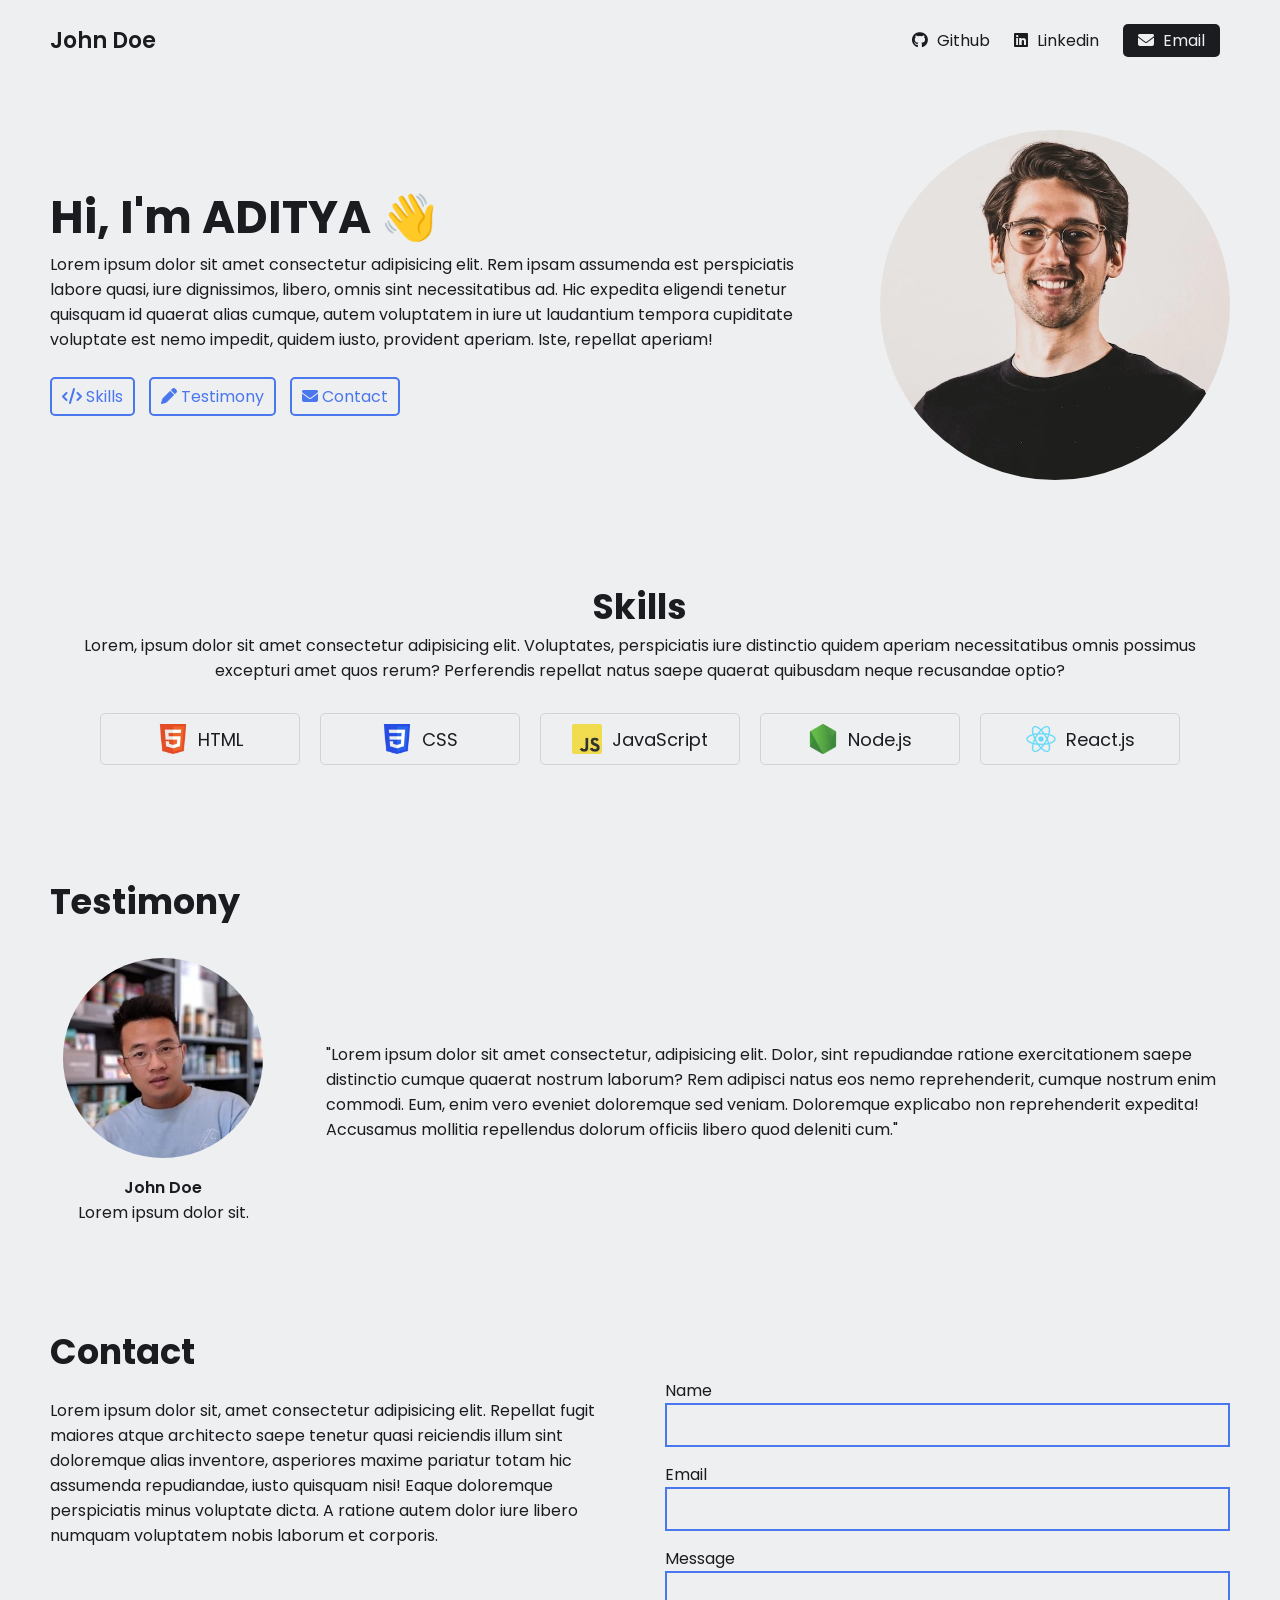
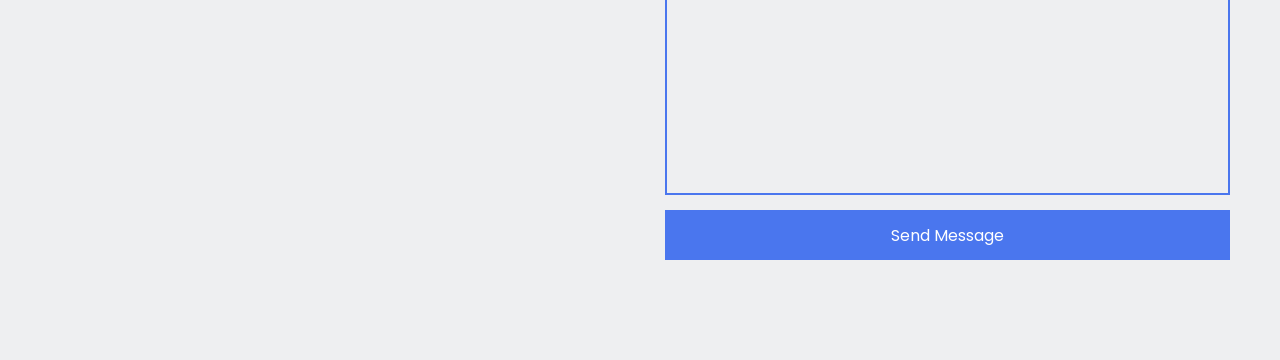
==== index.html @ fa52f801 "Add files via upload" ====
<!DOCTYPE html>
<html lang="en">
<head>
  <meta charset="UTF-8">
  <meta http-equiv="X-UA-Compatible" content="IE=edge">
  <meta name="viewport" content="width=device-width, initial-scale=1.0">

  <link rel="preconnect" href="https://fonts.googleapis.com">
  <link rel="preconnect" href="https://fonts.gstatic.com" crossorigin>
  <link href="https://fonts.googleapis.com/css2?family=Poppins:wght@400;600&display=swap" rel="stylesheet">

  <link rel="stylesheet" href="https://cdnjs.cloudflare.com/ajax/libs/font-awesome/6.4.0/css/all.min.css" integrity="sha512-iecdLmaskl7CVkqkXNQ/ZH/XLlvWZOJyj7Yy7tcenmpD1ypASozpmT/E0iPtmFIB46ZmdtAc9eNBvH0H/ZpiBw==" crossorigin="anonymous" referrerpolicy="no-referrer" />

  <link rel="stylesheet" href="styles.css">

  <title>Portfolio</title>
</head>
<body>
  <!-- NAVBAR -->
  <nav>
    <div class="left">
      <a href="/">John Doe</a>
    </div>

    <div class="right">
      <a href="http://github.com" target="_blank" rel="noopener noreferrer">
        <i class="fa-brands fa-github"></i>
        <span>Github</span>
      </a>
      
      <a href="http://linkedin.com" target="_blank" rel="noopener noreferrer">
        <i class="fa-brands fa-linkedin"></i>
        <span>Linkedin</span>
      </a>
      
      <a href="mailto:john@example.com">
        <i class="fa-solid fa-envelope"></i>
        <span>Email</span>
      </a>
    </div>
  </nav>

  <main>
    <!-- SECTION 1: Hero -->
    <section class="hero-section">
      <div class="text">
        <h2>Hi, I'm ADITYA 👋</h2>
        <p>Lorem ipsum dolor sit amet consectetur adipisicing elit. Rem ipsam assumenda est perspiciatis labore quasi, iure dignissimos, libero, omnis sint necessitatibus ad. Hic expedita eligendi tenetur quisquam id quaerat alias cumque, autem voluptatem in iure ut laudantium tempora cupiditate voluptate est nemo impedit, quidem iusto, provident aperiam. Iste, repellat aperiam!</p>

        <div class="links">
          <a href="#skills">
            <i class="fa-solid fa-code"></i>
            <span>Skills</span>
          </a>
          
          <a href="#testimony">
            <i class="fa-solid fa-pen"></i>
            <span>Testimony</span>
          </a>
          
          <a href="#contact">
            <i class="fa-solid fa-envelope"></i>
            <span>Contact</span>
          </a>
        </div>
      </div>

      <div class="headshot">
        <img src="images/hero-headshot.webp" alt="john doe headshot">
      </div>
    </section>

    <!-- SECTION 2: Skills -->
    <section id="skills" class="skills-section">
      <h2>Skills</h2>
      <div class="text">
        Lorem, ipsum dolor sit amet consectetur adipisicing elit. Voluptates, perspiciatis iure distinctio quidem aperiam necessitatibus omnis possimus excepturi amet quos rerum? Perferendis repellat natus saepe quaerat quibusdam neque recusandae optio?
      </div>

      <div class="cells">
        <div class="cell">
          <img src="images/html-logo.webp" alt="html logo">
          <span>HTML</span>
        </div>
        
        <div class="cell">
          <img src="images/css-logo.webp" alt="css logo">
          <span>CSS</span>
        </div>
        
        <div class="cell">
          <img src="images/javascript-logo.webp" alt="javascript logo">
          <span>JavaScript</span>
        </div>
        
        <div class="cell">
          <img src="images/node-logo.webp" alt="node logo">
          <span>Node.js</span>
        </div>
        
        <div class="cell">
          <img src="images/react-logo.webp" alt="react logo">
          <span>React.js</span>
        </div>
      </div>
    </section>

    <!-- SECTION 3: Testimony -->
    <section id="testimony" class="testimony-section">
      <h2>Testimony</h2>

      <div class="group">
        <div class="person-details">
          <img src="images/testimony-headshot.webp">
          <p>John Doe</p>
          <p>Lorem ipsum dolor sit.</p>
        </div>

        <div class="text">
          "Lorem ipsum dolor sit amet consectetur, adipisicing elit. Dolor, sint repudiandae ratione exercitationem saepe distinctio cumque quaerat nostrum laborum? Rem adipisci natus eos nemo reprehenderit, cumque nostrum enim commodi. Eum, enim vero eveniet doloremque sed veniam. Doloremque explicabo non reprehenderit expedita! Accusamus mollitia repellendus dolorum officiis libero quod deleniti cum."
        </div>
      </div>
    </section>

    <!-- SECTION 4: Contact -->
    <section id="contact" class="contact-section">
      <h2>Contact</h2>

      <div class="group">
        <div class="text">
          Lorem ipsum dolor sit, amet consectetur adipisicing elit. Repellat fugit maiores atque architecto saepe tenetur quasi reiciendis illum sint doloremque alias inventore, asperiores maxime pariatur totam hic assumenda repudiandae, iusto quisquam nisi! Eaque doloremque perspiciatis minus voluptate dicta. A ratione autem dolor iure libero numquam voluptatem nobis laborum et corporis.
        </div>

        <form>
          <label for="name">Name</label>
          <input type="text" id="name">

          <label for="email">Email</label>
          <input type="email" id="email">

          <label for="message">Message</label>
          <textarea id="message" cols="30" rows="10"></textarea>

          <button type="submit">Send Message</button>
        </form>
      </div>
    </section>
  </main>
</body>
</html>
---- styles.css ----
:root {
  --text-color: #1a1c20;
  --link-color: #4a76ee;
  --background-color: #eeeff1;
}

* {
  margin: 0;
  padding: 0;
  box-sizing: border-box;
}

html {
  scroll-behavior: smooth;
}

body {
  font-family: 'Poppins', sans-serif;
  color: var(--text-color);
  background-color: var(--background-color);
  max-width: 1400px;
  margin: 0 auto;
}

a {
  color: var(--link-color);
  text-decoration: none;
}

/* NAVBAR */
nav {
  display: flex;
  justify-content: space-between;
  align-items: center;

  padding: 0 50px;
  height: 80px;
}

nav .left a {
  color: var(--text-color);
  font-size: 22px;
  font-weight: 600;
}

nav .right a {
  color: var(--text-color);
  margin: 0 10px;
}

nav .right a:last-child {
  color: var(--background-color);
  background-color: var(--text-color);
  padding: 5px 15px;
  border-radius: 5px;
}

nav .right a span {
  margin-left: 5px;
}

/* SECTION 1: Hero */
.hero-section {
  display: flex;
  justify-content: space-between;
  align-items: center;
  padding: 0 50px;
  margin: 50px 0;
  margin-bottom: 100px;
  gap: 40px;
}

.hero-section .text {
  flex: 5;
}

.hero-section .text h2 {
  font-size: 45px;
}

.hero-section .text .links {
  margin-top: 25px;
}

.hero-section .text .links a {
  display: inline-block;
  padding: 5px 10px;
  border: 2px solid var(--link-color);
  border-radius: 5px;
  margin-right: 10px;
  margin-bottom: 10px;
  transition: .1s;
}

.hero-section .text .links a:hover {
  color: var(--text-color);
  border: 2px solid var(--text-color);
}

.hero-section .headshot {
  flex: 2;
  display: flex;
  justify-content: right;
}

.hero-section .headshot img {
  width: 350px;
  border-radius: 50%;
}

/* SECTION 2: Skills */
.skills-section {
  padding: 0 50px;
  margin-bottom: 100px;
}

.skills-section h2 {
  text-align: center;
  font-size: 35px;
}

.skills-section .text {
  text-align: center;
  margin-bottom: 20px;
}

.skills-section .cells {
  display: flex;
  justify-content: center;
  flex-wrap: wrap;
}

.skills-section .cells .cell {
  display: flex;
  justify-content: center;
  align-items: center;
  gap: 10px;

  width: 200px;
  padding: 10px 20px;
  margin: 10px;
  border: 1.5px solid #d3d3d3;
  border-radius: 5px;
}

.skills-section .cells .cell img {
  width: 30px;
  height: 30px;
  object-fit: contain;
  border-radius: 2px;
}

.skills-section .cells .cell span {
  font-size: 18px;
}

/* SECTION 3: Testimony */
.testimony-section {
  padding: 0 50px;
  margin-bottom: 100px;
}

.testimony-section h2 {
  font-size: 35px;
  margin-bottom: 30px;
}

.testimony-section .group {
  display: flex;
  align-items: center;
  gap: 50px;
}

.testimony-section .group .person-details {
  text-align: center;
  flex: 2;
}

.testimony-section .group .person-details img {
  width: 200px;
  aspect-ratio: 1 / 1;
  object-fit: cover;
  border-radius: 50%;
  margin-bottom: 10px;
}

.testimony-section .group .person-details p {
  font-weight: 600;
}

.testimony-section .group .person-details p:last-child {
  font-weight: normal;
}

.testimony-section .group .text {
  flex: 8;
}

/* SECTION 4: Contact */
.contact-section {
  padding: 0 50px;
  margin-bottom: 100px;
}

.contact-section h2 {
  font-size: 35px;
}

.contact-section .group {
  display: flex;
  gap: 50px;
}

.contact-section .group .text {
  flex: 3;
  margin-top: 20px;
}

.contact-section .group form {
  flex: 3;
  display: flex;
  flex-direction: column;
}

.contact-section .group form input,
.contact-section .group form textarea {
  font-family: 'Poppins', sans-serif;
  border: 2px solid var(--link-color);
  background-color: transparent;
  padding: 10px;
  margin-bottom: 15px;
  outline: none;
  resize: none;
}

.contact-section .group form button {
  font-size: 16px;
  font-family: 'Poppins', sans-serif;
  color: #fff;
  background-color: var(--link-color);
  border: none;
  height: 50px;
  cursor: pointer;
  transition: .1s;
}

.contact-section .group form button:hover {
  filter: brightness(.9);
}

@media (max-width: 850px) {
  /* SECTION 1: Hero */
  .hero-section .text h2 {
    font-size: 35px;
  }
}

@media (max-width: 740px) {
  /* SECTION 1: Hero */
  .hero-section {
    flex-direction: column-reverse;
  }

  .hero-section .headshot img {
    width: 300px;
  }

  /* SECTION 3: Testimony */
  .testimony-section {
    text-align: center;
  }

  .testimony-section .group {
    flex-direction: column;
  }

  /* SECTION 4: Contact */
  .contact-section .group {
    flex-direction: column;
  }
}

@media (max-width: 600px) {
  /* NAVBAR */
  nav {
    padding: 0 20px;
  }

  nav .right a {
    font-size: 22px;
  }

  nav .right a:last-child {
    color: var(--text-color);
    background-color: transparent;
    padding: 0;
  }

  nav .right a span {
    display: none;
  }

  /* SECTION 1: Hero */
  .hero-section {
    padding: 0 20px;
  }

  .hero-section .text h2 {
    font-size: 30px;
  }

  /* SECTION 2: Skills */
  .skills-section {
    padding: 0 20px;
  }

  .skills-section .cells .cell span {
    font-size: 16px;
  }

  /* SECTION 3: Testimony */
  .testimony-section {
    padding: 0 20px;
  }

  /* SECTION 4: Contact */
  .contact-section {
    padding: 0 20px;
  }
}
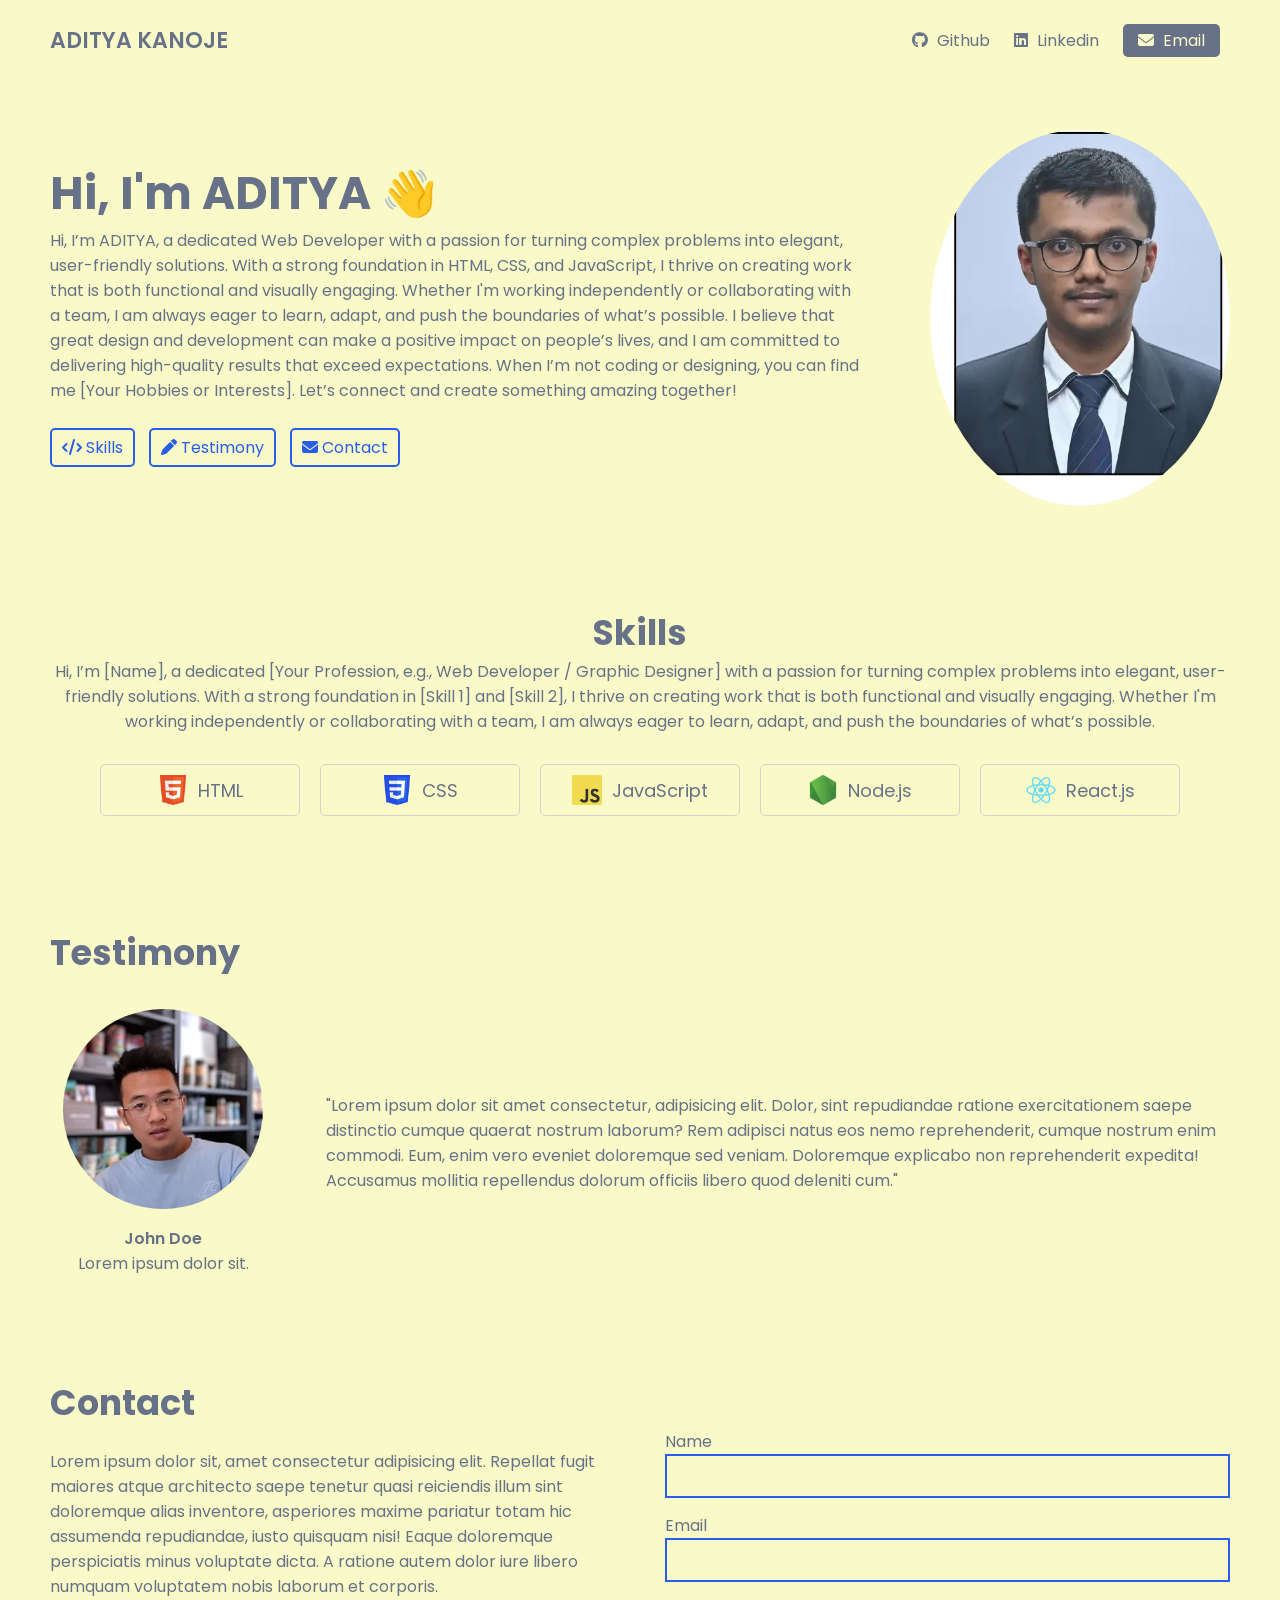
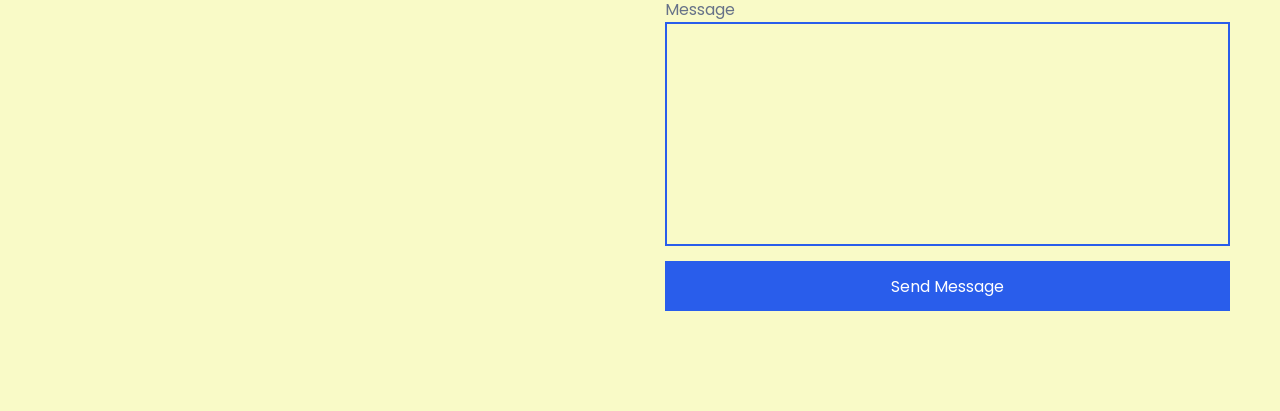
==== commit 196341c3: "Add files via upload" ====
--- a/index.html
+++ b/index.html
@@ -19,21 +19,21 @@
   <!-- NAVBAR -->
   <nav>
     <div class="left">
-      <a href="/">John Doe</a>
+      <a href="/">ADITYA KANOJE</a>
     </div>
 
     <div class="right">
-      <a href="http://github.com" target="_blank" rel="noopener noreferrer">
+      <a href="https://github.com/adityakanoje07-droid/web" target="_blank" rel="noopener noreferrer">
         <i class="fa-brands fa-github"></i>
         <span>Github</span>
       </a>
       
-      <a href="http://linkedin.com" target="_blank" rel="noopener noreferrer">
+      <a href="https://www.linkedin.com/in/aditya-kanoje-8265b1366/" target="_blank" rel="noopener noreferrer">
         <i class="fa-brands fa-linkedin"></i>
         <span>Linkedin</span>
       </a>
       
-      <a href="mailto:john@example.com">
+      <a href="mailto:adityakanoje07@gmail.com">
         <i class="fa-solid fa-envelope"></i>
         <span>Email</span>
       </a>
@@ -45,8 +45,7 @@
     <section class="hero-section">
       <div class="text">
         <h2>Hi, I'm ADITYA 👋</h2>
-        <p>Lorem ipsum dolor sit amet consectetur adipisicing elit. Rem ipsam assumenda est perspiciatis labore quasi, iure dignissimos, libero, omnis sint necessitatibus ad. Hic expedita eligendi tenetur quisquam id quaerat alias cumque, autem voluptatem in iure ut laudantium tempora cupiditate voluptate est nemo impedit, quidem iusto, provident aperiam. Iste, repellat aperiam!</p>
-
+        <p>Hi, I’m ADITYA, a dedicated Web Developer with a passion for turning complex problems into elegant, user-friendly solutions. With a strong foundation in HTML, CSS, and JavaScript, I thrive on creating work that is both functional and visually engaging. Whether I'm working independently or collaborating with a team, I am always eager to learn, adapt, and push the boundaries of what’s possible. I believe that great design and development can make a positive impact on people’s lives, and I am committed to delivering high-quality results that exceed expectations. When I’m not coding or designing, you can find me [Your Hobbies or Interests]. Let’s connect and create something amazing together!</p>
         <div class="links">
           <a href="#skills">
             <i class="fa-solid fa-code"></i>
@@ -66,7 +65,7 @@
       </div>
 
       <div class="headshot">
-        <img src="images/hero-headshot.webp" alt="john doe headshot">
+        <img src="images/Adityaidentitysizephoto.JPG.webp" alt="aditya kanoje headshot">
       </div>
     </section>
 
@@ -74,7 +73,7 @@
     <section id="skills" class="skills-section">
       <h2>Skills</h2>
       <div class="text">
-        Lorem, ipsum dolor sit amet consectetur adipisicing elit. Voluptates, perspiciatis iure distinctio quidem aperiam necessitatibus omnis possimus excepturi amet quos rerum? Perferendis repellat natus saepe quaerat quibusdam neque recusandae optio?
+        Hi, I’m [Name], a dedicated [Your Profession, e.g., Web Developer / Graphic Designer] with a passion for turning complex problems into elegant, user-friendly solutions. With a strong foundation in [Skill 1] and [Skill 2], I thrive on creating work that is both functional and visually engaging. Whether I'm working independently or collaborating with a team, I am always eager to learn, adapt, and push the boundaries of what’s possible.
       </div>
 
       <div class="cells">
@@ -131,7 +130,7 @@
           Lorem ipsum dolor sit, amet consectetur adipisicing elit. Repellat fugit maiores atque architecto saepe tenetur quasi reiciendis illum sint doloremque alias inventore, asperiores maxime pariatur totam hic assumenda repudiandae, iusto quisquam nisi! Eaque doloremque perspiciatis minus voluptate dicta. A ratione autem dolor iure libero numquam voluptatem nobis laborum et corporis.
         </div>
 
-        <form>
+        <form action="new.html" method="GET">
           <label for="name">Name</label>
           <input type="text" id="name">
 
@@ -141,7 +140,9 @@
           <label for="message">Message</label>
           <textarea id="message" cols="30" rows="10"></textarea>
 
-          <button type="submit">Send Message</button>
+          
+          <button type="submit"  id="button">Send Message</button>
+        
         </form>
       </div>
     </section>
--- a/styles.css
+++ b/styles.css
@@ -1,7 +1,7 @@
 :root {
-  --text-color: #1a1c20;
-  --link-color: #4a76ee;
-  --background-color: #eeeff1;
+  --text-color: #677288;
+  --link-color: #295deb;
+  --background-color: #f9fac7;
 }
 
 * {
@@ -104,8 +104,8 @@
 }
 
 .hero-section .headshot img {
-  width: 350px;
-  border-radius: 50%;
+  width: 300px;
+  border-radius: 100%;
 }
 
 /* SECTION 2: Skills */
